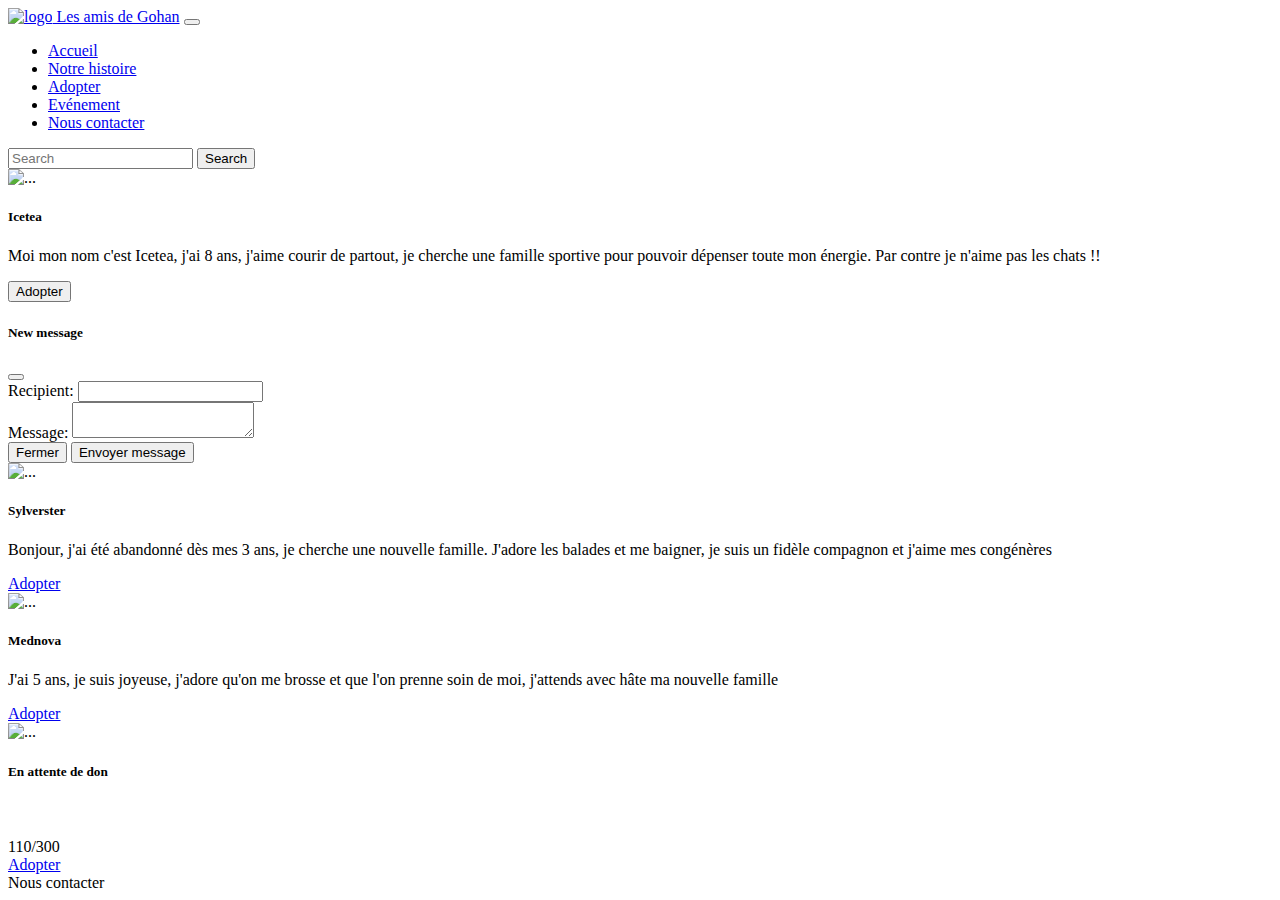
==== mes-pages/adopter.html @ 89c89567 "ajout des pages de mon site web" ====
<!DOCTYPE html>
<html lang="en">
<head>
	<meta charset="UTF-8">
	<meta name="viewport" content="width=device-width, initial-scale=1.0">
  <meta name="description" content="Voici nos chiens que vous pouvez adopter">
	<title>Adopter un chien</title>
  <link rel="stylesheet" href="/style.css">
  	<!-- Bootstrap CSS only -->
	<script src="https://cdn.jsdelivr.net/npm/bootstrap@5.1.3/dist/js/bootstrap.bundle.min.js" integrity="sha384-ka7Sk0Gln4gmtz2MlQnikT1wXgYsOg+OMhuP+IlRH9sENBO0LRn5q+8nbTov4+1p"
crossorigin="anonymous">

	</script>
	<link href="https://cdn.jsdelivr.net/npm/bootstrap@5.1.3/dist/css/bootstrap.min.css" rel="stylesheet" integrity="sha384-1BmE4kWBq78iYhFldvKuhfTAU6auU8tT94WrHftjDbrCEXSU1oBoqyl2QvZ6jIW3"
	 crossorigin="anonymous">
</head>

<body>
	<!-- Je place ma barre de navigation -->
	<header class="container-fullwidth">
		<nav class="navbar navbar-expand-lg navbar-light bg-light">
			<div class="container-fluid">
				<a class="navbar-brand" href="../index.html">
					<img src="../Photos/logo_chiengo.PNG" alt="logo" width="50" height="50">
            Les amis de Gohan</a>
          <button class="navbar-toggler" type="button" data-bs-toggle="collapse" data-bs-target="#navbarSupportedContent" aria-controls="navbarSupportedContent" aria-expanded="false" aria-label="Toggle navigation">
            <span class="navbar-toggler-icon"></span>
          </button>
        <div class="collapse navbar-collapse" id="navbarSupportedContent">
          <ul class="navbar-nav me-auto mb-2 mb-lg-0">
            <li class="nav-item">
              <a class="nav-link" href="../index.html">Accueil</a>
            </li>
            <li class="nav-item">
              <a class="nav-link" href="notre_histoire.html">Notre histoire</a>
            </li>
            <li class="nav-item">
              <a class="nav-link active" aria-current="page" href="Sections/adopter.html">Adopter</a>
            </li>
            <li class="nav-item">
                  <a class="nav-link" href="événement.html">Evénement</a>
            </li>
            <li class="nav-item">
              <a class="nav-link" href="nous_contacter.html">Nous contacter</a>
            </li>
          </ul>
          <form class="d-flex">
            <input class="form-control me-2" type="search" placeholder="Search" aria-label="Search">
            <button class="btn btn-outline-success" type="submit">Search</button>
            </form>
        </div>
      </div>
    </nav>
  </header>
  <!-- Je créé des cartes pour les différents chiens a adopter -->
  <main class="container-fullwidth"> 
    <nav class="row"> 
      <div class="row row-cols-1 row-cols-md-2 g-4">
        <div class="col">
          <div class="card text-white bg-primary border-dark mb-3">
            <img src="../Photos/chien_à_adopter/chien1.jpg" class="card-img-top" alt="...">
              <div class="card-body">
                <h5 class="card-title">Icetea</h5>
                  <p class="card-text">Moi mon nom c'est Icetea, j'ai 8 ans, j'aime courir de partout, je cherche une famille sportive pour pouvoir dépenser toute mon énergie. Par contre je n'aime pas les chats !! </p>
    <!-- Je crée un bouton modal pour que l'utilisateur puisse contacter le refuge pour l'adoption -->
                <button type="button" class="btn btn-dark" data-bs-toggle="modal" data-bs-target="#exampleModal" data-bs-whatever="@getbootstrap">Adopter</button>
                <div class="modal fade" id="exampleModal" tabindex="-1" aria-labelledby="exampleModalLabel" aria-hidden="true">
                  <div class="modal-dialog">
                    <div class="modal-content">
                      <div class="modal-header">
                        <h5 class="modal-title" id="exampleModalLabel">New message</h5>
                        <button type="button" class="btn-close" data-bs-dismiss="modal" aria-label="Close"></button>
                      </div>
                      <div class="modal-body">
                        <form>
                          <div class="mb-3">
                            <label for="recipient-name" class="col-form-label">Recipient:</label>
                            <input type="text" class="form-control" id="recipient-name">
                          </div>
                          <div class="mb-3">
                            <label for="message-text" class="col-form-label">Message:</label>
                            <textarea class="form-control" id="message-text"></textarea>
                          </div>
                        </form>
                      </div>
                      <div class="modal-footer">
                        <button type="button" class="btn btn-secondary" data-bs-dismiss="modal">Fermer</button>
                        <button type="button" class="btn btn-primary">Envoyer message</button>
                      </div>
                    </div>
                  </div>
                </div>
              </div>
          </div>
        </div>
        <div class="col">
          <div class="card text-white bg-primary border-dark mb-3">
            <img src="../Photos/chien_à_adopter/chien2.png" class="card-img-top" alt="...">
            <div class="card-body">
              <h5 class="card-title">Sylverster</h5>
              <p class="card-text">Bonjour, j'ai été abandonné dès mes 3 ans, je cherche une nouvelle famille. J'adore les balades et me baigner, je suis un fidèle compagnon et j'aime mes congénères</p>
              <a href="#" class="btn btn-dark">Adopter</a>
            </div>
          </div>
        </div>
        <div class="col">
          <div class="card text-white bg-primary border-dark mb-3">
            <img src="../Photos/chien_à_adopter/chien3.jpg" class="card-img-top" alt="...">
            <div class="card-body">
              <h5 class="card-title">Mednova</h5>
              <p class="card-text">J'ai 5 ans, je suis joyeuse, j'adore qu'on me brosse et que l'on prenne soin de moi, j'attends avec hâte ma nouvelle famille </p>
              <a href="#" class="btn btn-dark">Adopter</a>
            </div>
          </div>
        </div>
        <div class="col">
          <div class="card text-white bg-primary border-dark mb-3">
            <img src="../Photos/chien_à_adopter/chien4.jpeg" class="card-img-top" alt="...">
            <div class="card-body">
              <h5 class="card-title">En attente de don</h5>
              <br></br>
              <div class="progress">
                <div class="progress-bar progress-bar-striped progress-bar-animated" role="progressbar" aria-valuenow="110" aria-valuemin="0" aria-valuemax="300" style="width: 75%">110/300</div>
              </div>
              <a href="#" class="btn btn-dark">Adopter</a>
            </div>
          </div>
        </div>
      </div>
    </nav>
  </main>
  <footer> 
    Nous contacter
  </footer>
  <!-- Script de Bootstrap -->
  <script src="https://code.jquery.com/jquery-3.4.1.slim.min.js"
        integrity="sha384-J6qa4849blE2+poT4WnyKhv5vZF5SrPo0iEjwBvKU7imGFAV0wwj1yYfoRSJoZ+n"
        crossorigin="anonymous">
  </script>
  <script src="https://cdn.jsdelivr.net/npm/popper.js@1.16.0/dist/umd/popper.min.js"
        integrity="sha384-Q6E9RHvbIyZFJoft+2mJbHaEWldlvI9IOYy5n3zV9zzTtmI3UksdQRVvoxMfooAo"
        crossorigin="anonymous">
  </script>
  <script src="https://stackpath.bootstrapcdn.com/bootstrap/4.4.1/js/bootstrap.min.js"
        integrity="sha384-wfSDF2E50Y2D1uUdj0O3uMBJnjuUD4Ih7YwaYd1iqfktj0Uod8GCExl3Og8ifwB6"
        crossorigin="anonymous">
  </script>
</body>
</html>
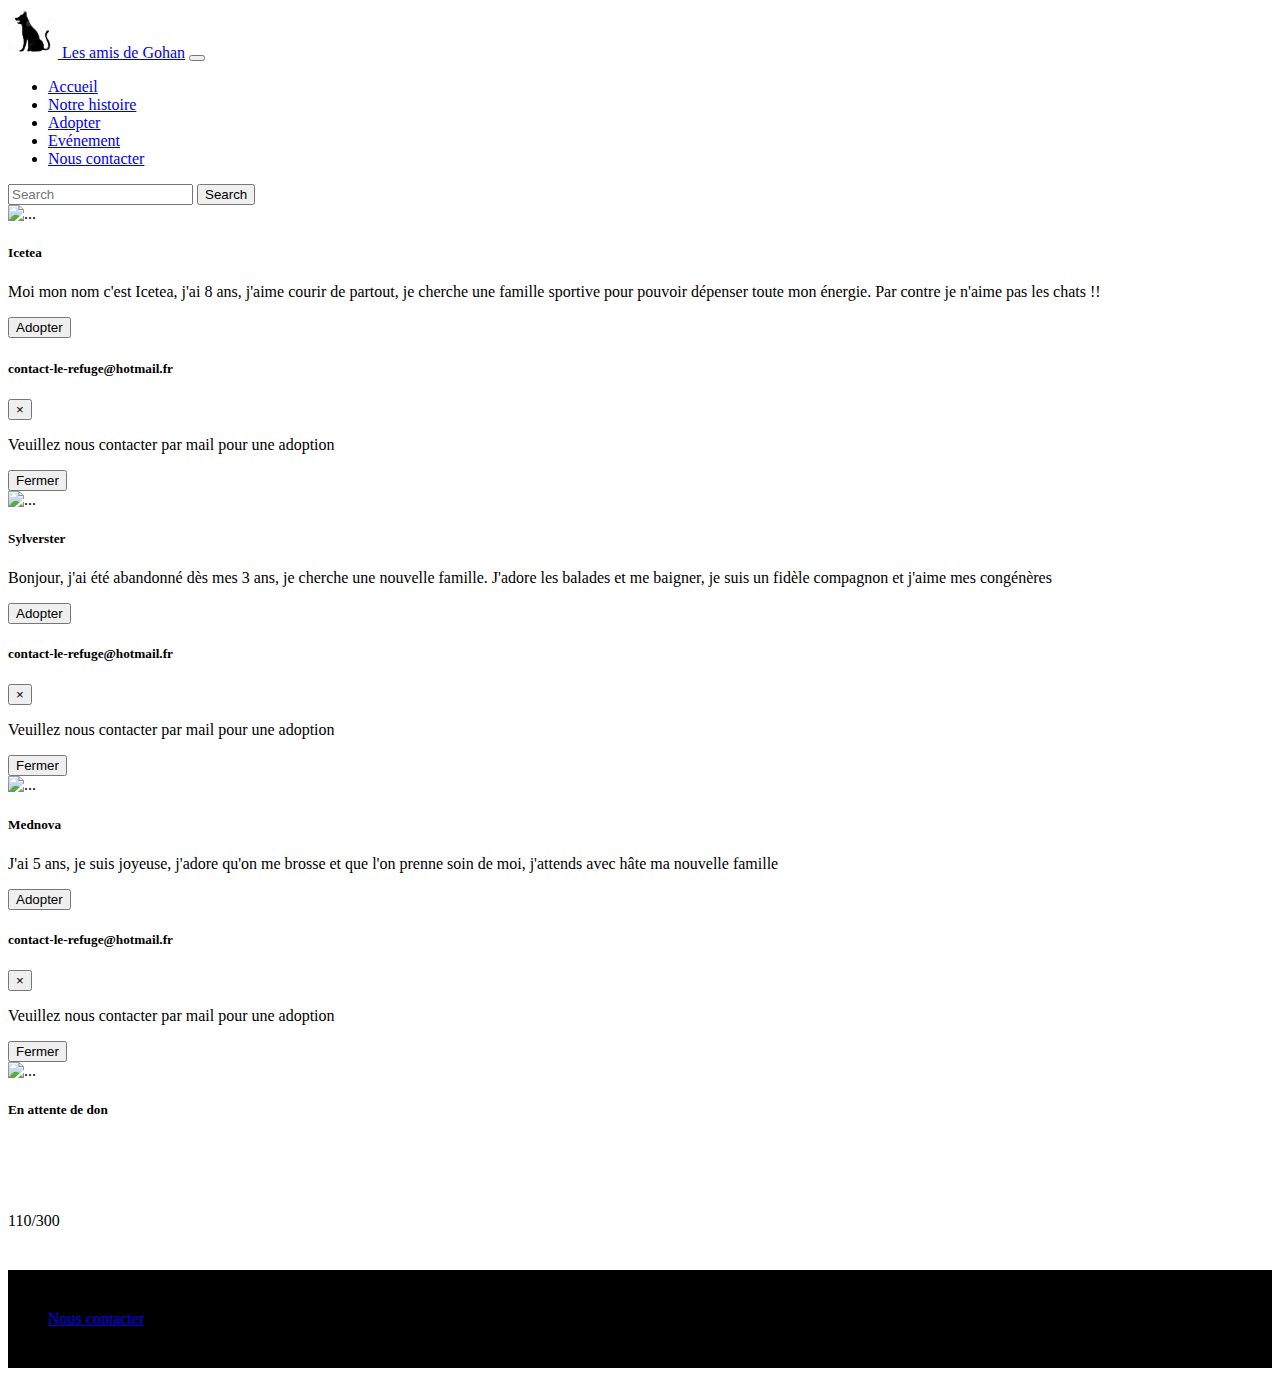
==== commit 342880c7: "changement des chemins sur chaque pages du site" ====
--- a/mes-pages/adopter.html
+++ b/mes-pages/adopter.html
@@ -1,4 +1,5 @@
 <!DOCTYPE html>
+<!-- Balisage des microdonnées ajouté par l'outil d'aide au balisage de données structurées de Google -->
 <html lang="en">
 <head>
 	<meta charset="UTF-8">
@@ -9,7 +10,6 @@
   	<!-- Bootstrap CSS only -->
 	<script src="https://cdn.jsdelivr.net/npm/bootstrap@5.1.3/dist/js/bootstrap.bundle.min.js" integrity="sha384-ka7Sk0Gln4gmtz2MlQnikT1wXgYsOg+OMhuP+IlRH9sENBO0LRn5q+8nbTov4+1p"
 crossorigin="anonymous">
-
 	</script>
 	<link href="https://cdn.jsdelivr.net/npm/bootstrap@5.1.3/dist/css/bootstrap.min.css" rel="stylesheet" integrity="sha384-1BmE4kWBq78iYhFldvKuhfTAU6auU8tT94WrHftjDbrCEXSU1oBoqyl2QvZ6jIW3"
 	 crossorigin="anonymous">
@@ -21,12 +21,13 @@
 		<nav class="navbar navbar-expand-lg navbar-light bg-light">
 			<div class="container-fluid">
 				<a class="navbar-brand" href="../index.html">
-					<img src="../Photos/logo_chiengo.PNG" alt="logo" width="50" height="50">
+					<img src="../dossier-images/logo_chiengo.PNG" alt="logo" width="50" height="50">
             Les amis de Gohan</a>
           <button class="navbar-toggler" type="button" data-bs-toggle="collapse" data-bs-target="#navbarSupportedContent" aria-controls="navbarSupportedContent" aria-expanded="false" aria-label="Toggle navigation">
             <span class="navbar-toggler-icon"></span>
           </button>
         <div class="collapse navbar-collapse" id="navbarSupportedContent">
+          <!-- Les différentes pages du site -->
           <ul class="navbar-nav me-auto mb-2 mb-lg-0">
             <li class="nav-item">
               <a class="nav-link" href="../index.html">Accueil</a>
@@ -57,72 +58,114 @@
     <nav class="row"> 
       <div class="row row-cols-1 row-cols-md-2 g-4">
         <div class="col">
-          <div class="card text-white bg-primary border-dark mb-3">
-            <img src="../Photos/chien_à_adopter/chien1.jpg" class="card-img-top" alt="...">
+          <div itemscope itemtype="http://schema.org/Product" class="card text-white bg-primary border-dark mb-3">
+            <img itemprop="image" src="../dossier-images/chien_à_adopter/chien1.jpg" class="card-img-top" alt="...">
               <div class="card-body">
-                <h5 class="card-title">Icetea</h5>
-                  <p class="card-text">Moi mon nom c'est Icetea, j'ai 8 ans, j'aime courir de partout, je cherche une famille sportive pour pouvoir dépenser toute mon énergie. Par contre je n'aime pas les chats !! </p>
-    <!-- Je crée un bouton modal pour que l'utilisateur puisse contacter le refuge pour l'adoption -->
-                <button type="button" class="btn btn-dark" data-bs-toggle="modal" data-bs-target="#exampleModal" data-bs-whatever="@getbootstrap">Adopter</button>
-                <div class="modal fade" id="exampleModal" tabindex="-1" aria-labelledby="exampleModalLabel" aria-hidden="true">
-                  <div class="modal-dialog">
+                <h5 itemprop="name" class="card-title">Icetea</h5>
+                  <p itemprop="description" class="card-text">Moi mon nom c'est Icetea, j'ai 8 ans, j'aime courir de partout, je cherche une famille sportive pour pouvoir dépenser toute mon énergie. Par contre je n'aime pas les chats !! </p>
+                <!-- Je crée un bouton modal pour que l'utilisateur puisse contacter le refuge pour l'adoption -->
+                <button type="button" class="btn btn-dark text-white" data-toggle="modal" data-target="#email">Adopter</button>
+                <div class="modal fade" id="email" tabindex="-1" role="dialog" aria-labelledby="emailTitle" aria-hidden="true">
+                  <!-- Mise en place de la fenêtre -->
+                  <div class="modal-dialog modal-dialog-centered" role="document">
                     <div class="modal-content">
+                      <!-- Classes qui permettent d'en délimiter la structure -->
                       <div class="modal-header">
-                        <h5 class="modal-title" id="exampleModalLabel">New message</h5>
-                        <button type="button" class="btn-close" data-bs-dismiss="modal" aria-label="Close"></button>
+                        <h5 class="modal-title text-dark" id="emailTitle">contact-le-refuge@hotmail.fr</h5>
+                        <button type="button" class="close" data-dismiss="modal" aria-label="Close">
+                        <span aria-hidden="true">&times;</span>
+                        </button>
                       </div>
-                      <div class="modal-body">
-                        <form>
-                          <div class="mb-3">
-                            <label for="recipient-name" class="col-form-label">Recipient:</label>
-                            <input type="text" class="form-control" id="recipient-name">
-                          </div>
-                          <div class="mb-3">
-                            <label for="message-text" class="col-form-label">Message:</label>
-                            <textarea class="form-control" id="message-text"></textarea>
-                          </div>
-                        </form>
+                      <div class="modal-body text-dark">
+                        <p>
+                          Veuillez nous contacter par mail pour une adoption
+                        </p>
                       </div>
                       <div class="modal-footer">
-                        <button type="button" class="btn btn-secondary" data-bs-dismiss="modal">Fermer</button>
-                        <button type="button" class="btn btn-primary">Envoyer message</button>
+                        <button type="button" class="btn btn-primary" data-dismiss="modal">Fermer</button>
                       </div>
                     </div>
                   </div>
                 </div>
+                
               </div>
           </div>
         </div>
         <div class="col">
-          <div class="card text-white bg-primary border-dark mb-3">
-            <img src="../Photos/chien_à_adopter/chien2.png" class="card-img-top" alt="...">
+          <div itemscope itemtype="http://schema.org/Product" class="card text-white bg-primary border-dark mb-3">
+            <img itemprop="image" src="../dossier-images/chien_à_adopter/chien2.png" class="card-img-top" alt="...">
             <div class="card-body">
-              <h5 class="card-title">Sylverster</h5>
-              <p class="card-text">Bonjour, j'ai été abandonné dès mes 3 ans, je cherche une nouvelle famille. J'adore les balades et me baigner, je suis un fidèle compagnon et j'aime mes congénères</p>
-              <a href="#" class="btn btn-dark">Adopter</a>
+              <h5 itemprop="name" class="card-title">Sylverster</h5>
+              <p itemprop="description" class="card-text">Bonjour, j'ai été abandonné dès mes 3 ans, je cherche une nouvelle famille. J'adore les balades et me baigner, je suis un fidèle compagnon et j'aime mes congénères</p>
+              <!-- Je crée un bouton modal pour que l'utilisateur puisse contacter le refuge pour l'adoption -->
+                <button type="button" class="btn btn-dark text-white" data-toggle="modal" data-target="#email">Adopter</button>
+                <div class="modal fade" id="email" tabindex="-1" role="dialog" aria-labelledby="emailTitle" aria-hidden="true">
+                  <!-- Mise en place de la fenêtre -->
+                  <div class="modal-dialog modal-dialog-centered" role="document">
+                    <div class="modal-content">
+                      <!-- Classes qui permettent d'en délimiter la structure -->
+                      <div class="modal-header">
+                        <h5 class="modal-title text-dark" id="emailTitle">contact-le-refuge@hotmail.fr</h5>
+                        <button type="button" class="close" data-dismiss="modal" aria-label="Close">
+                        <span aria-hidden="true">&times;</span>
+                        </button>
+                      </div>
+                      <div class="modal-body text-dark">
+                        <p>
+                          Veuillez nous contacter par mail pour une adoption
+                        </p>
+                      </div>
+                      <div class="modal-footer">
+                        <button type="button" class="btn btn-primary" data-dismiss="modal">Fermer</button>
+                      </div>
+                    </div>
+                  </div>
+                </div>
             </div>
           </div>
         </div>
         <div class="col">
-          <div class="card text-white bg-primary border-dark mb-3">
-            <img src="../Photos/chien_à_adopter/chien3.jpg" class="card-img-top" alt="...">
+          <div itemscope itemtype="http://schema.org/Product" class="card text-white bg-primary border-dark mb-3">
+            <img itemprop="image" src="../dossier-images/chien_à_adopter/chien3.jpg" class="card-img-top" alt="...">
             <div class="card-body">
-              <h5 class="card-title">Mednova</h5>
-              <p class="card-text">J'ai 5 ans, je suis joyeuse, j'adore qu'on me brosse et que l'on prenne soin de moi, j'attends avec hâte ma nouvelle famille </p>
-              <a href="#" class="btn btn-dark">Adopter</a>
+              <h5 itemprop="name" class="card-title">Mednova</h5>
+              <p itemprop="description" class="card-text">J'ai 5 ans, je suis joyeuse, j'adore qu'on me brosse et que l'on prenne soin de moi, j'attends avec hâte ma nouvelle famille </p>
+              <!-- Je crée un bouton modal pour que l'utilisateur puisse contacter le refuge pour l'adoption -->
+                <button type="button" class="btn btn-dark text-white" data-toggle="modal" data-target="#email">Adopter</button>
+                <div class="modal fade" id="email" tabindex="-1" role="dialog" aria-labelledby="emailTitle" aria-hidden="true">
+                  <!-- Mise en place de la fenêtre -->
+                  <div class="modal-dialog modal-dialog-centered" role="document">
+                    <div class="modal-content">
+                      <!-- Classes qui permettent d'en délimiter la structure -->
+                      <div class="modal-header">
+                        <h5 class="modal-title text-dark" id="emailTitle">contact-le-refuge@hotmail.fr</h5>
+                        <button type="button" class="close" data-dismiss="modal" aria-label="Close">
+                        <span aria-hidden="true">&times;</span>
+                        </button>
+                      </div>
+                      <div class="modal-body text-dark">
+                        <p>
+                          Veuillez nous contacter par mail pour une adoption
+                        </p>
+                      </div>
+                      <div class="modal-footer">
+                        <button type="button" class="btn btn-primary" data-dismiss="modal">Fermer</button>
+                      </div>
+                    </div>
+                  </div>
+                </div>
             </div>
           </div>
         </div>
         <div class="col">
-          <div class="card text-white bg-primary border-dark mb-3">
-            <img src="../Photos/chien_à_adopter/chien4.jpeg" class="card-img-top" alt="...">
+          <div itemscope itemtype="http://schema.org/Product" class="card text-white bg-primary border-dark mb-3">
+            <img itemprop="image" src="../dossier-images/chien_à_adopter/chien4.jpeg" class="card-img-top" alt="...">
             <div class="card-body">
               <h5 class="card-title">En attente de don</h5>
-              <br></br>
+              <br></br><br></br>
               <div class="progress">
                 <div class="progress-bar progress-bar-striped progress-bar-animated" role="progressbar" aria-valuenow="110" aria-valuemin="0" aria-valuemax="300" style="width: 75%">110/300</div>
               </div>
-              <a href="#" class="btn btn-dark">Adopter</a>
             </div>
           </div>
         </div>
@@ -130,7 +173,7 @@
     </nav>
   </main>
   <footer> 
-    Nous contacter
+    <a href="nous_contacter.html" class="text-white">Nous contacter </a>
   </footer>
   <!-- Script de Bootstrap -->
   <script src="https://code.jquery.com/jquery-3.4.1.slim.min.js"
--- a/style.css
+++ b/style.css
@@ -0,0 +1,24 @@
+.carousel .item {
+  height: auto;
+  
+}
+.carousel img {
+  position: relative;
+  top: 0; 
+  left: 0;
+  min-width: 100%;
+  
+}
+
+.btn btn-primary {
+  align-content: right;
+}
+.card-img-top {
+  max-height: 500px;
+}
+footer {
+  background: black;
+  color: white;
+  padding: 40px;
+  margin-top: 40px;
+}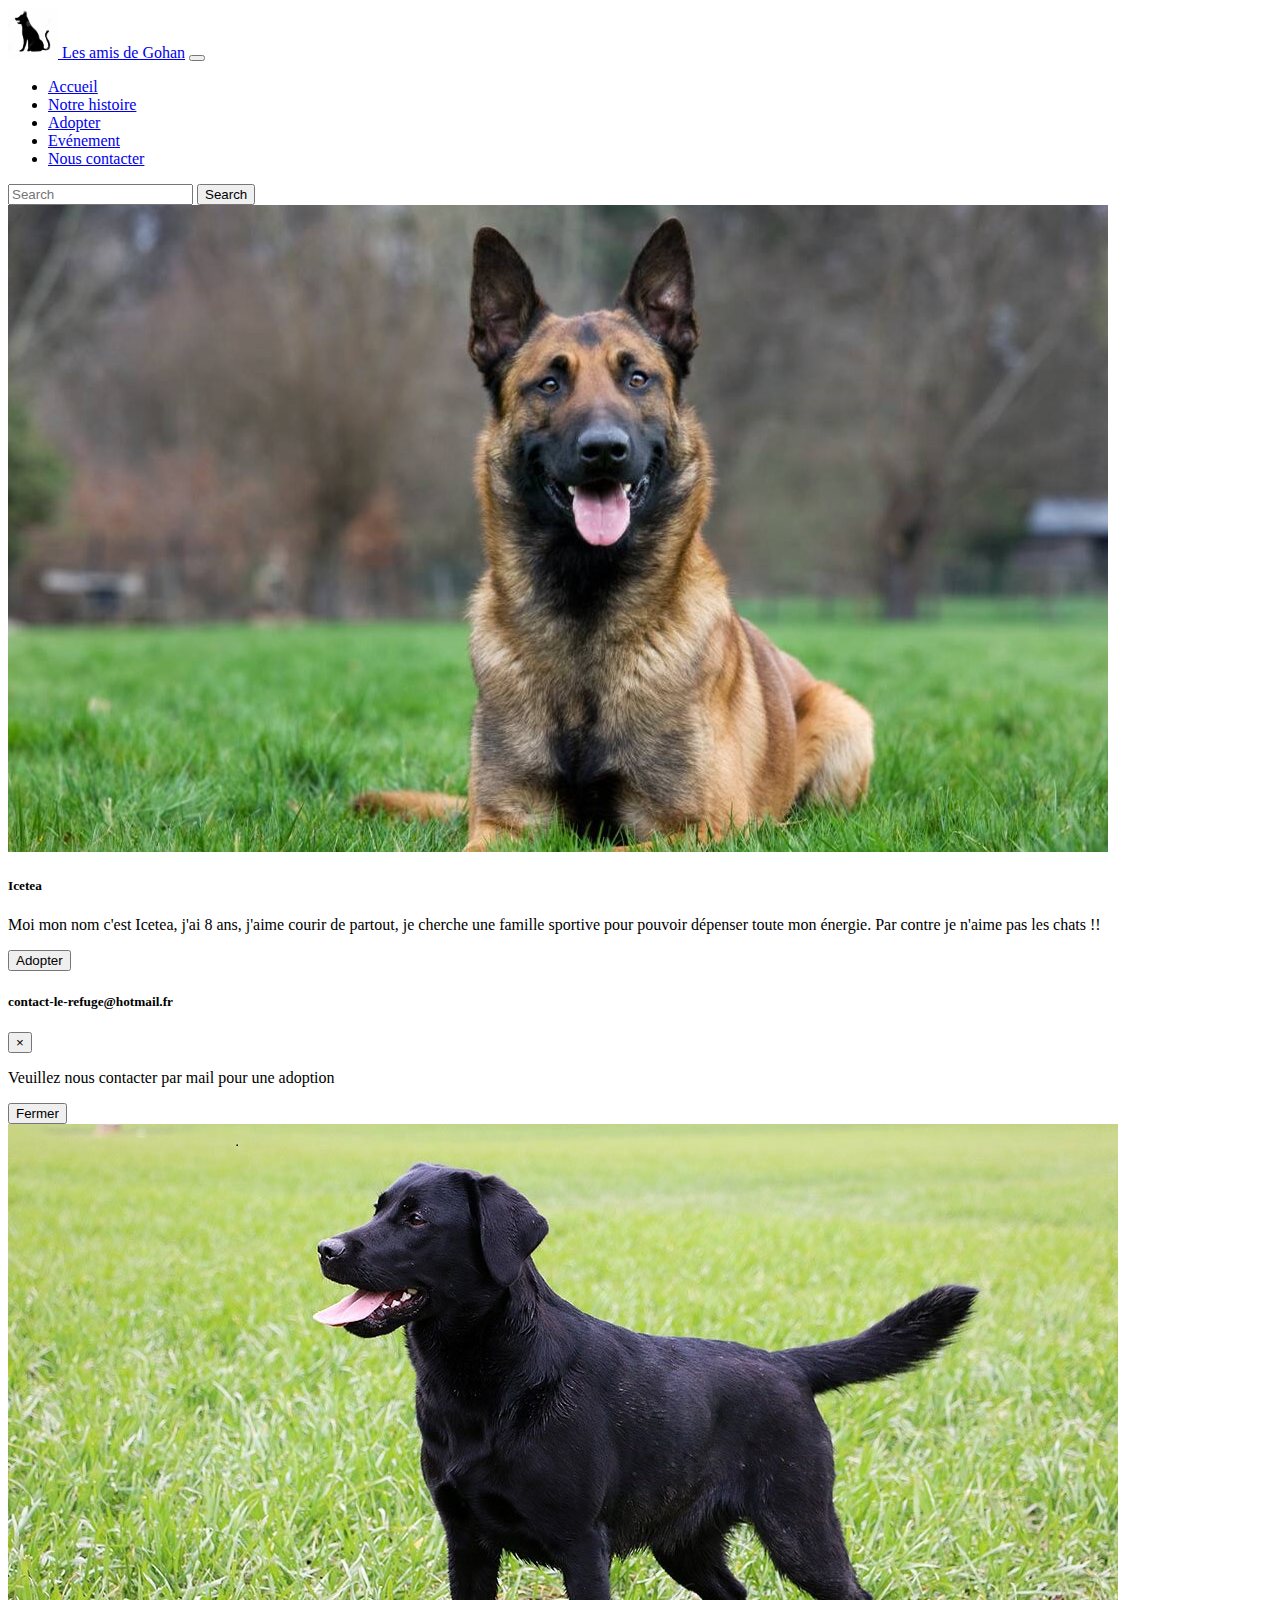
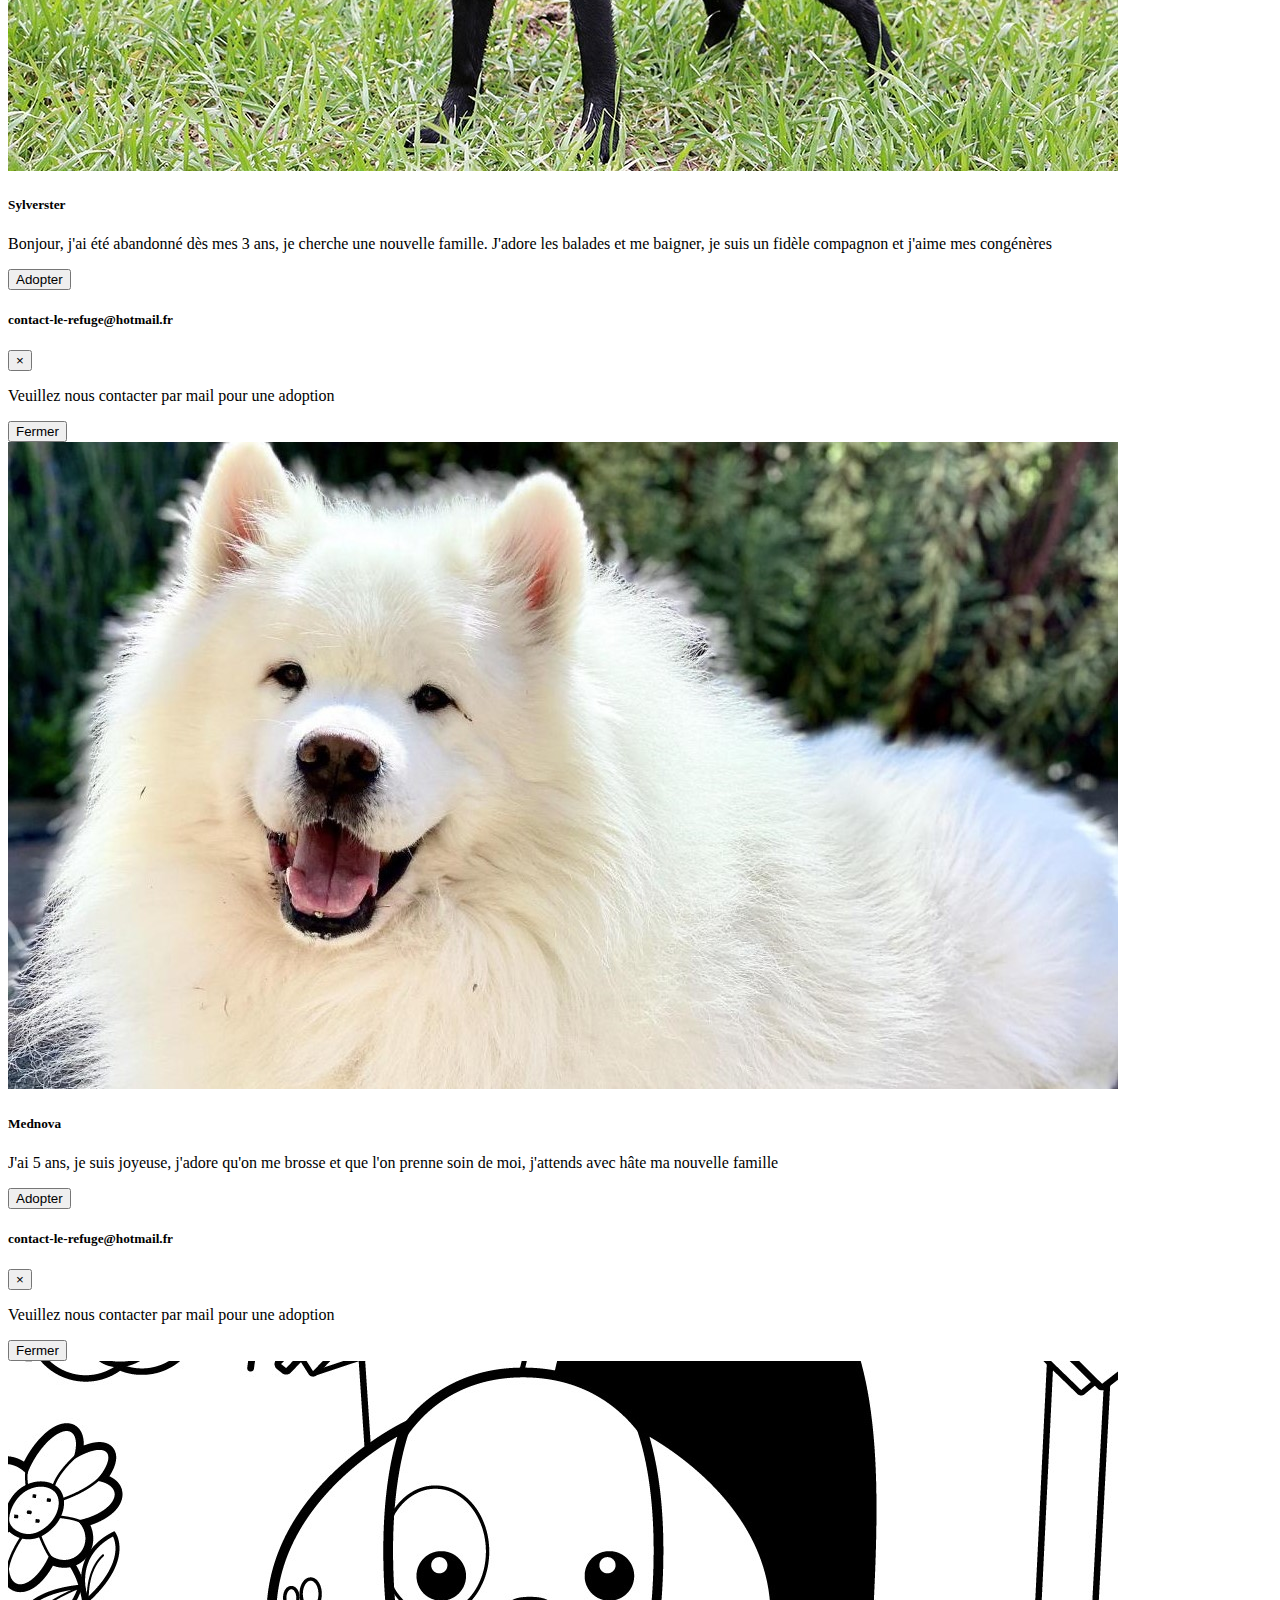
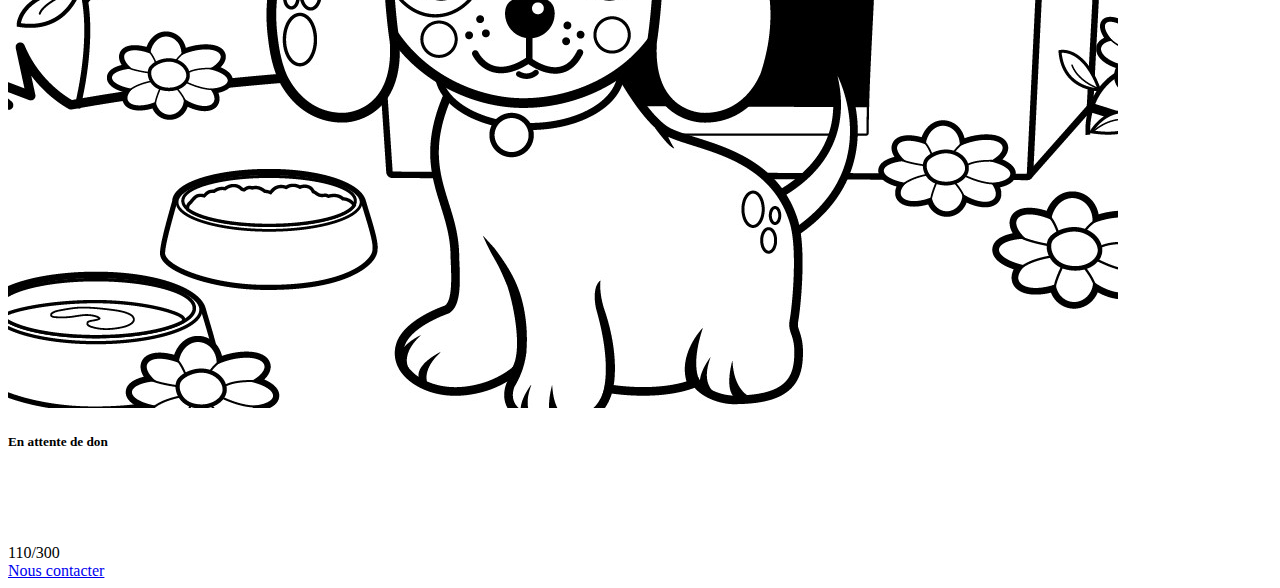
==== commit c59f296c: "Update adopter.html" ====
--- a/mes-pages/adopter.html
+++ b/mes-pages/adopter.html
@@ -6,7 +6,7 @@
 	<meta name="viewport" content="width=device-width, initial-scale=1.0">
   <meta name="description" content="Voici nos chiens que vous pouvez adopter">
 	<title>Adopter un chien</title>
-  <link rel="stylesheet" href="/style.css">
+  <link rel="stylesheet" href="style.css">
   	<!-- Bootstrap CSS only -->
 	<script src="https://cdn.jsdelivr.net/npm/bootstrap@5.1.3/dist/js/bootstrap.bundle.min.js" integrity="sha384-ka7Sk0Gln4gmtz2MlQnikT1wXgYsOg+OMhuP+IlRH9sENBO0LRn5q+8nbTov4+1p"
 crossorigin="anonymous">
